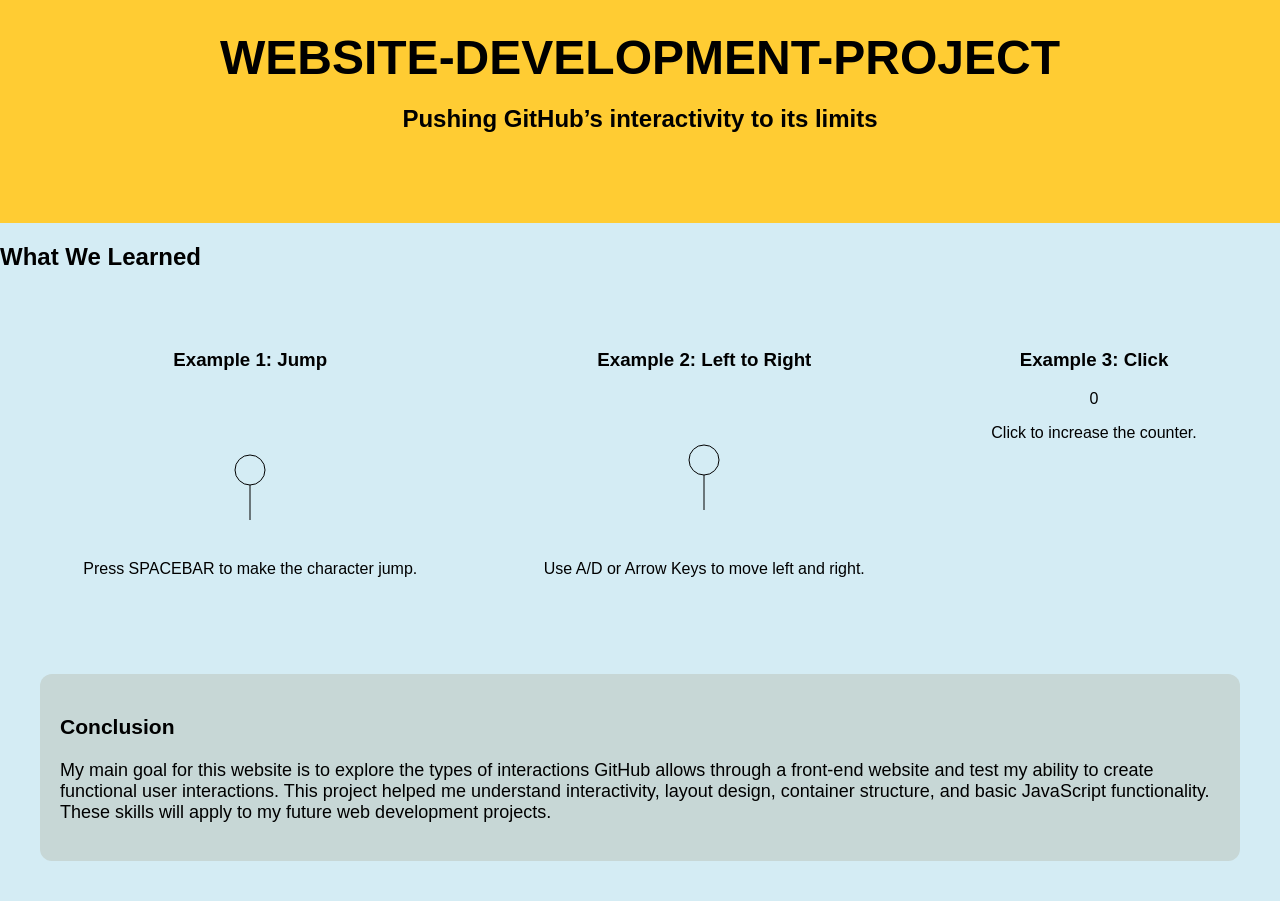
==== index.html @ 19c5f4d6 "Refactor HTML structure and improve content clarity Updated meta tags, improved header structure, an" ====
<!DOCTYPE html>
<html lang="en">
<head>
    <meta charset="UTF-8">
    <meta name="viewport" content="width=device-width, initial-scale=1.0">
    <meta name="description" content="Interactive Website Development Project showing jump, movement, and click examples.">
    <title>Website Development Project</title>
    <link rel="stylesheet" href="style.css">
</head>

<body>
    <!-- Header Section -->
    <header class="header">
        <h1>WEBSITE-DEVELOPMENT-PROJECT</h1>
        <h2>Pushing GitHub’s interactivity to its limits</h2>
    </header>

    <!-- What We Learned -->
    <section class="section-title">
        <h2>What We Learned</h2>
    </section>

    <!-- Three Example Boxes -->
    <section class="examples">
        
        <!-- Example 1: Jump -->
        <div class="card">
            <h3>Example 1: Jump</h3>
            <canvas id="jumpCanvas" width="200" height="150"></canvas>
            <p>Press SPACEBAR to make the character jump.</p>
        </div>

        <!-- Example 2: Left/Right -->
        <div class="card">
            <h3>Example 2: Left to Right</h3>
            <canvas id="moveCanvas" width="200" height="150"></canvas>
            <p>Use A/D or Arrow Keys to move left and right.</p>
        </div>

        <!-- Example 3: Click -->
        <div class="card">
            <h3>Example 3: Click</h3>
            <div class="click-box" id="clickBox">0</div>
            <p>Click to increase the counter.</p>
        </div>
    </section>

    <!-- Conclusion -->
    <section class="conclusion">
        <h3>Conclusion</h3>
        <p>
            My main goal for this website is to explore the types of interactions GitHub 
            allows through a front-end website and test my ability to create functional 
            user interactions. This project helped me understand interactivity, layout design, 
            container structure, and basic JavaScript functionality. These skills will apply 
            to my future web development projects.
        </p>
    </section>

    <script src="script.js"></script>
</body>
</html>
---- style.css ----
body {
    margin: 0;
    font-family: Arial, sans-serif;
    background: #d4ecf4;
}

/* HEADER */
header {
    background: #ffcc33;
    padding: 30px 0 70px;
    text-align: center;
    position: relative;
}

header h1 {
    margin: 0;
    font-size: 48px;
    font-weight: bold;
}

.subtitle {
    background: #e68a00;
    display: inline-block;
    padding: 15px 30px;
    margin-top: 25px;
    border-radius: 12px;
    color: black;
    font-size: 26px;
}

/* EXAMPLES SECTION */
.examples {
    display: flex;
    justify-content: space-around;
    padding: 40px 20px;
    text-align: center;
}

.example {
    width: 30%;
}

.example-top {
    height: 160px;
    border-radius: 12px 12px 0 0;
    display: flex;
    justify-content: center;
    align-items: center;
    font-size: 35px;
}

.blue { background: #7db3ff; }
.red { background: #b73239; color: white; padding: 10px; font-weight: bold; }
.green { background: #b9e9a7; padding: 15px; border-radius: 0 0 12px 12px; }

/* ICONS */
.icon .arrow {
    font-size: 28px;
}

.number {
    font-size: 60px;
    font-weight: bold;
}

/* FOOTER */
.conclusion {
    background: #c7d7d6;
    margin: 40px;
    padding: 20px;
    border-radius: 12px;
    font-size: 18px;
}
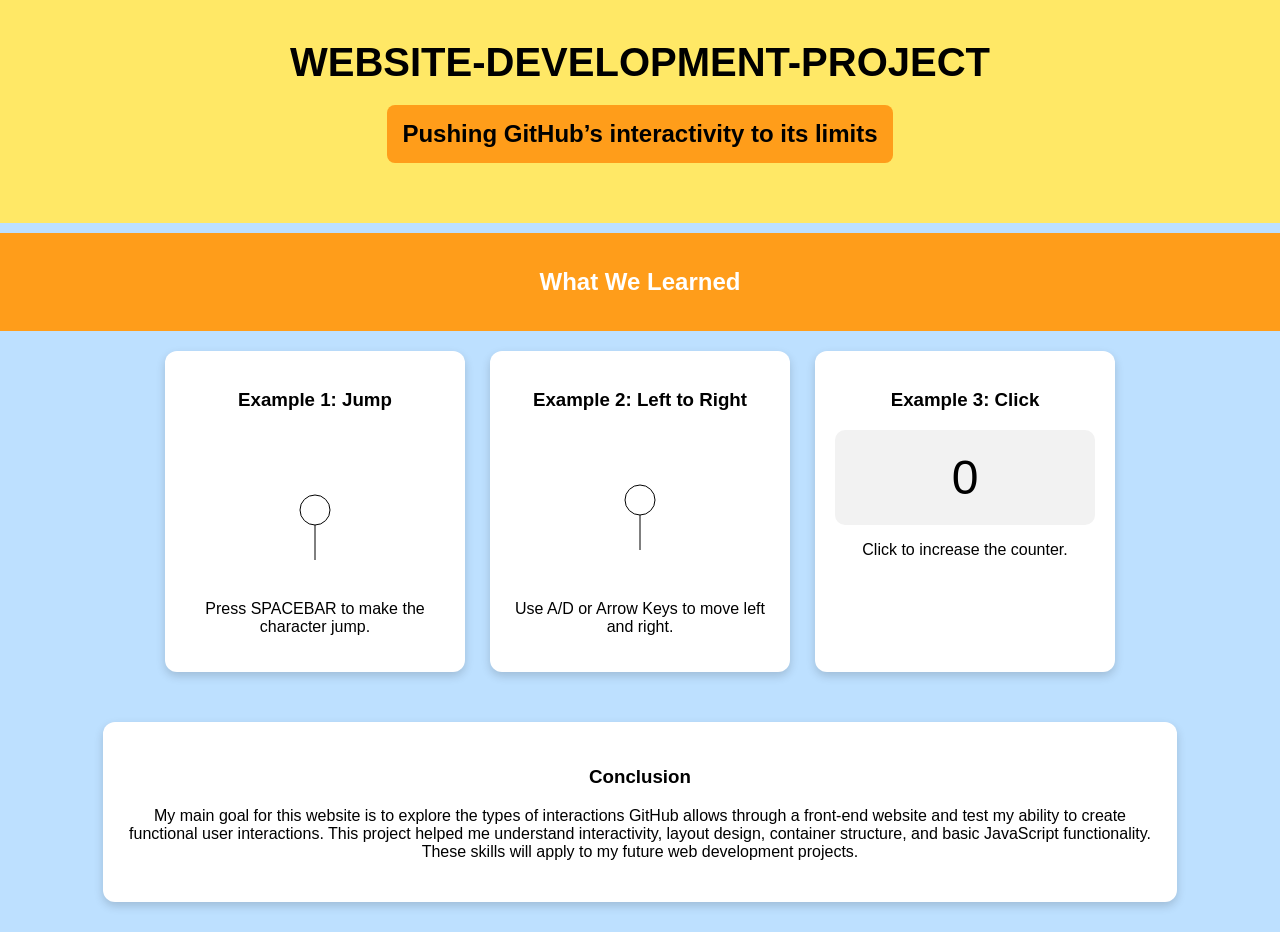
==== commit 653612bd: "Clean up index.html by removing comments Removed commented sections for clarity and improved readabi" ====
--- a/index.html
+++ b/index.html
@@ -9,35 +9,30 @@
 </head>
 
 <body>
-    <!-- Header Section -->
+
     <header class="header">
         <h1>WEBSITE-DEVELOPMENT-PROJECT</h1>
         <h2>Pushing GitHub’s interactivity to its limits</h2>
     </header>
 
-    <!-- What We Learned -->
     <section class="section-title">
         <h2>What We Learned</h2>
     </section>
 
-    <!-- Three Example Boxes -->
     <section class="examples">
-        
-        <!-- Example 1: Jump -->
+
         <div class="card">
             <h3>Example 1: Jump</h3>
             <canvas id="jumpCanvas" width="200" height="150"></canvas>
             <p>Press SPACEBAR to make the character jump.</p>
         </div>
 
-        <!-- Example 2: Left/Right -->
         <div class="card">
             <h3>Example 2: Left to Right</h3>
             <canvas id="moveCanvas" width="200" height="150"></canvas>
             <p>Use A/D or Arrow Keys to move left and right.</p>
         </div>
 
-        <!-- Example 3: Click -->
         <div class="card">
             <h3>Example 3: Click</h3>
             <div class="click-box" id="clickBox">0</div>
@@ -45,7 +40,6 @@
         </div>
     </section>
 
-    <!-- Conclusion -->
     <section class="conclusion">
         <h3>Conclusion</h3>
         <p>
--- a/style.css
+++ b/style.css
@@ -1,73 +1,70 @@
 body {
     margin: 0;
     font-family: Arial, sans-serif;
-    background: #d4ecf4;
-}
-
-/* HEADER */
-header {
-    background: #ffcc33;
-    padding: 30px 0 70px;
-    text-align: center;
-    position: relative;
-}
-
-header h1 {
-    margin: 0;
-    font-size: 48px;
-    font-weight: bold;
-}
-
-.subtitle {
-    background: #e68a00;
-    display: inline-block;
-    padding: 15px 30px;
-    margin-top: 25px;
-    border-radius: 12px;
-    color: black;
-    font-size: 26px;
-}
-
-/* EXAMPLES SECTION */
-.examples {
-    display: flex;
-    justify-content: space-around;
-    padding: 40px 20px;
+    background-color: #bde0ff;
     text-align: center;
 }
 
-.example {
-    width: 30%;
+/* Header */
+.header {
+    background-color: #ffe866;
+    padding: 40px 20px;
 }
 
-.example-top {
-    height: 160px;
-    border-radius: 12px 12px 0 0;
+.header h1 {
+    margin: 0;
+    font-size: 40px;
+    font-weight: 700;
+}
+
+.header h2 {
+    background-color: #ff9d1a;
+    padding: 15px;
+    margin-top: 20px;
+    display: inline-block;
+    border-radius: 8px;
+}
+
+/* Section Title */
+.section-title {
+    background-color: #ff9d1a;
+    color: white;
+    padding: 15px;
+    margin-top: 10px;
+}
+
+/* Example Cards */
+.examples {
     display: flex;
     justify-content: center;
-    align-items: center;
-    font-size: 35px;
+    flex-wrap: wrap;
+    gap: 25px;
+    padding: 20px;
 }
 
-.blue { background: #7db3ff; }
-.red { background: #b73239; color: white; padding: 10px; font-weight: bold; }
-.green { background: #b9e9a7; padding: 15px; border-radius: 0 0 12px 12px; }
-
-/* ICONS */
-.icon .arrow {
-    font-size: 28px;
+.card {
+    background: white;
+    padding: 20px;
+    border-radius: 12px;
+    width: 260px;
+    box-shadow: 0 4px 10px rgba(0,0,0,0.16);
 }
 
-.number {
-    font-size: 60px;
-    font-weight: bold;
+/* Click Counter Styling */
+.click-box {
+    font-size: 48px;
+    padding: 20px;
+    background: #f2f2f2;
+    border-radius: 10px;
+    cursor: pointer;
 }
 
-/* FOOTER */
+/* Conclusion */
 .conclusion {
-    background: #c7d7d6;
-    margin: 40px;
-    padding: 20px;
+    background: white;
+    width: 80%;
+    margin: 30px auto;
+    padding: 25px;
     border-radius: 12px;
-    font-size: 18px;
+    box-shadow: 0 4px 10px rgba(0,0,0,0.16);
 }
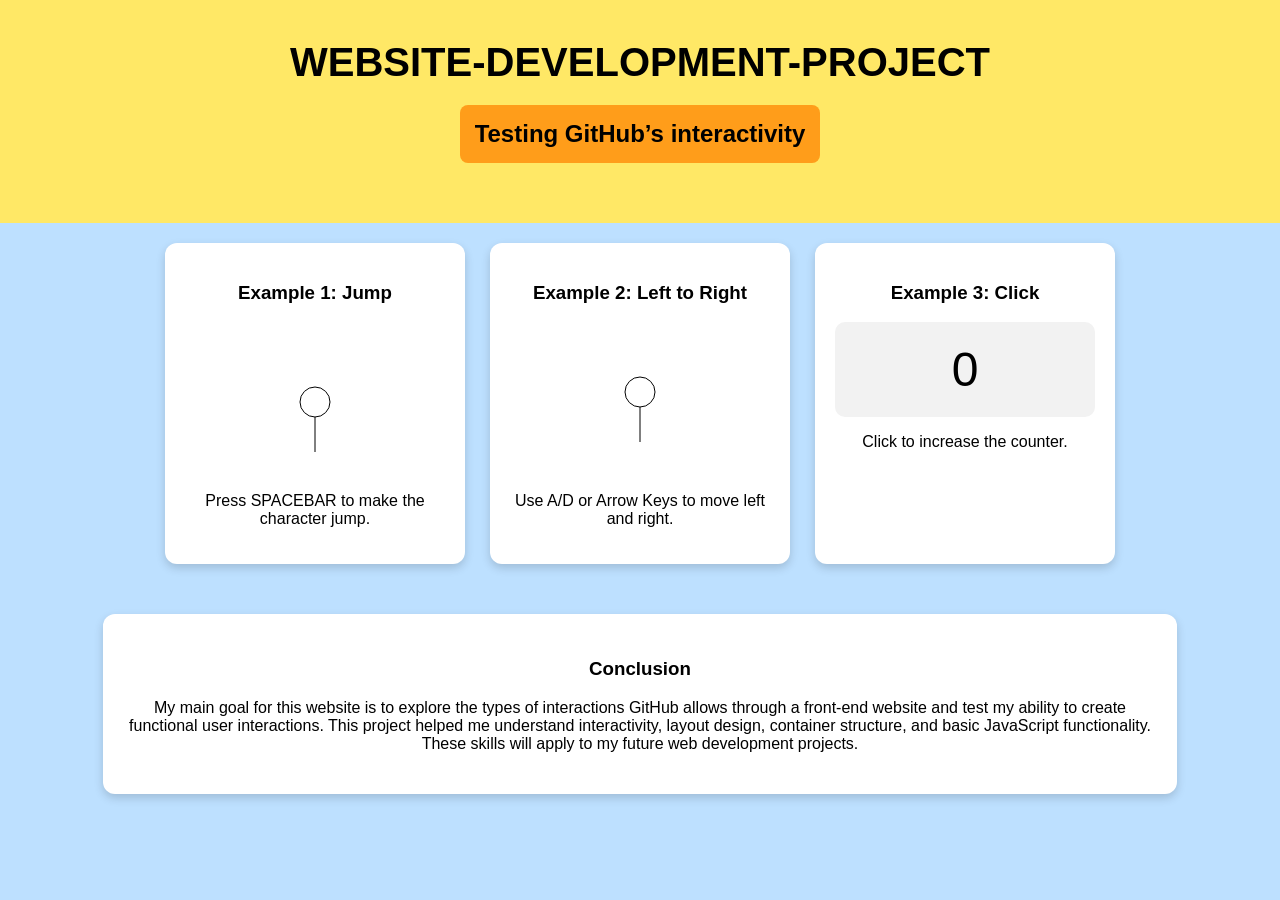
==== commit 2176fcab: "Update subtitle for interactivity testing" ====
--- a/index.html
+++ b/index.html
@@ -12,12 +12,9 @@
 
     <header class="header">
         <h1>WEBSITE-DEVELOPMENT-PROJECT</h1>
-        <h2>Pushing GitHub’s interactivity to its limits</h2>
+        <h2>Testing GitHub’s interactivity</h2>
     </header>
 
-    <section class="section-title">
-        <h2>What We Learned</h2>
-    </section>
 
     <section class="examples">
 
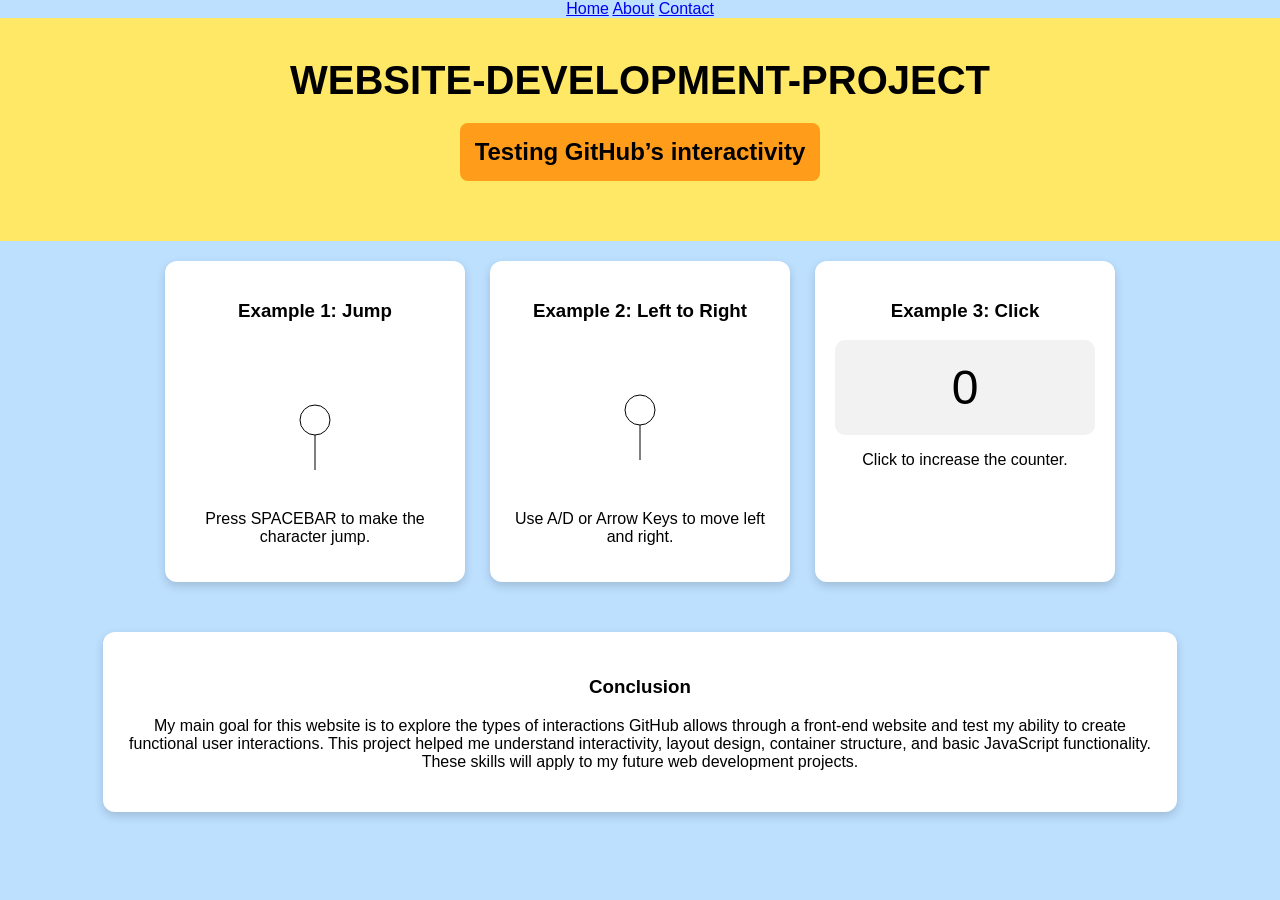
==== commit f9e2e87c: "Add navigation bar to index.html" ====
--- a/index.html
+++ b/index.html
@@ -10,6 +10,12 @@
 
 <body>
 
+<nav class="navbar">
+    <a href="index.html">Home</a>
+    <a href="about.html">About</a>
+    <a href="contact.html">Contact</a>
+</nav>
+    
     <header class="header">
         <h1>WEBSITE-DEVELOPMENT-PROJECT</h1>
         <h2>Testing GitHub’s interactivity</h2>
@@ -50,4 +56,7 @@
 
     <script src="script.js"></script>
 </body>
+
+<meta name="keywords" content="web development, interactive website, javascript examples, HTML, CSS, canvas">
+<meta name="author" content="Nick">
 </html>
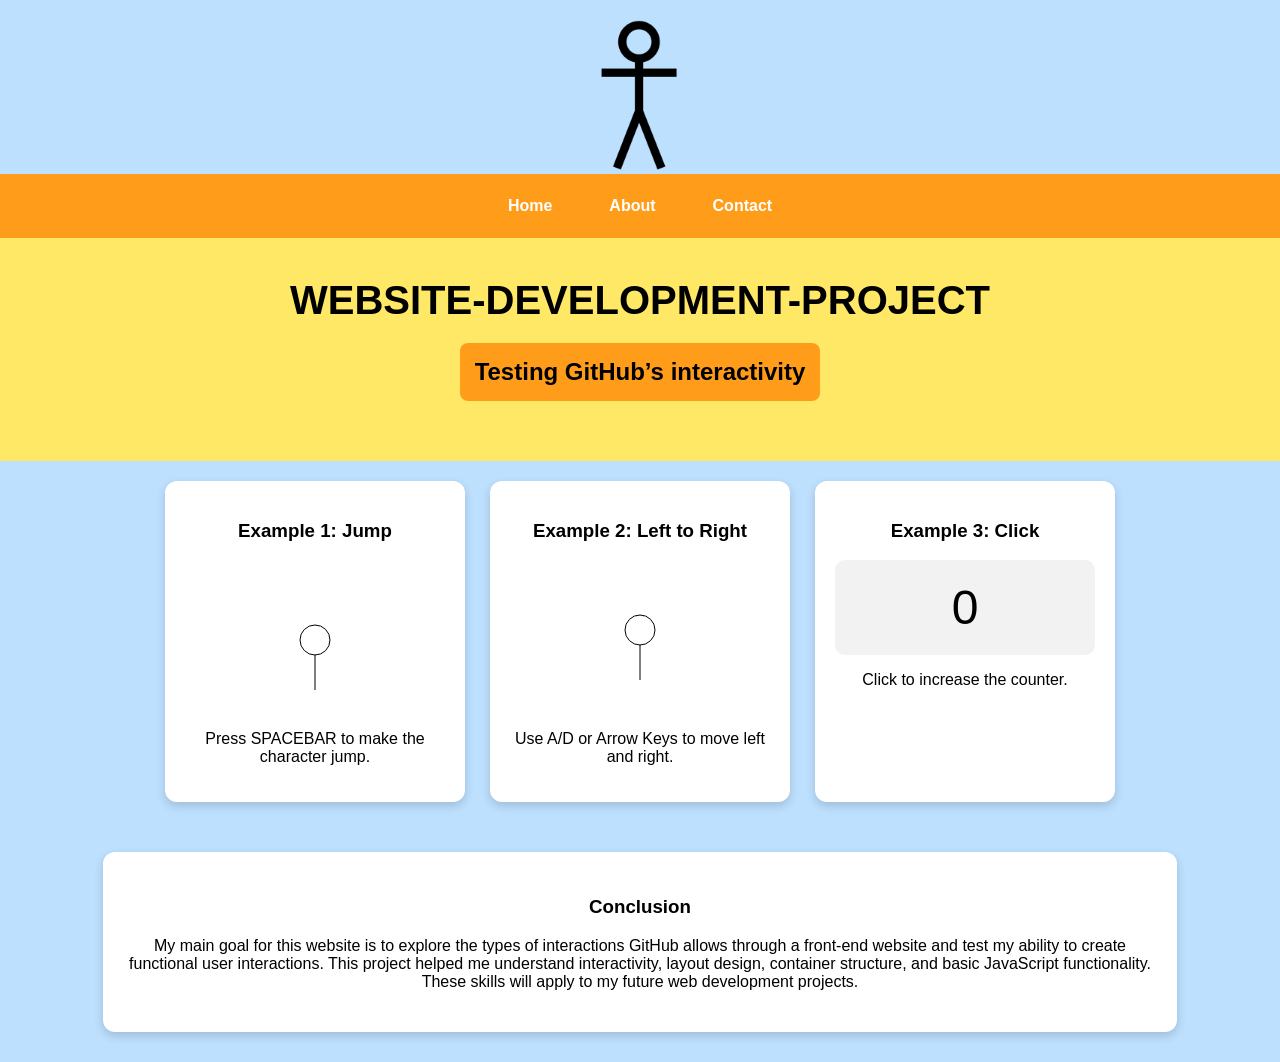
==== commit cec0c401: "Enhance index.html with meta tags and logo section Added meta tags for keywords and author, and incl" ====
--- a/index.html
+++ b/index.html
@@ -4,24 +4,45 @@
     <meta charset="UTF-8">
     <meta name="viewport" content="width=device-width, initial-scale=1.0">
     <meta name="description" content="Interactive Website Development Project showing jump, movement, and click examples.">
+    <meta name="keywords" content="web development, interactive website, javascript examples, HTML, CSS, canvas">
+    <meta name="author" content="Nick">
     <title>Website Development Project</title>
     <link rel="stylesheet" href="style.css">
+    <style>
+        /* Logo CSS */
+        .logo-container {
+            text-align: center;  /* Center the logo */
+            margin-top: 20px;    /* Space from top */
+        }
+
+        .logo-container img {
+            width: 150px;        /* Adjust logo size */
+            height: auto;
+        }
+    </style>
 </head>
 
 <body>
 
-<nav class="navbar">
-    <a href="index.html">Home</a>
-    <a href="about.html">About</a>
-    <a href="contact.html">Contact</a>
-</nav>
+    <!-- Logo Section -->
+    <div class="logo-container">
+        <img src="images/logo.png" alt="My Logo">
+    </div>
+
+    <!-- Navigation -->
+    <nav class="navbar">
+        <a href="index.html">Home</a>
+        <a href="about.html">About</a>
+        <a href="contact.html">Contact</a>
+    </nav>
     
+    <!-- Header -->
     <header class="header">
         <h1>WEBSITE-DEVELOPMENT-PROJECT</h1>
         <h2>Testing GitHub’s interactivity</h2>
     </header>
 
-
+    <!-- Interactive Examples -->
     <section class="examples">
 
         <div class="card">
@@ -43,6 +64,7 @@
         </div>
     </section>
 
+    <!-- Conclusion -->
     <section class="conclusion">
         <h3>Conclusion</h3>
         <p>
@@ -54,9 +76,7 @@
         </p>
     </section>
 
+    <!-- Script -->
     <script src="script.js"></script>
 </body>
-
-<meta name="keywords" content="web development, interactive website, javascript examples, HTML, CSS, canvas">
-<meta name="author" content="Nick">
 </html>
--- a/style.css
+++ b/style.css
@@ -1,3 +1,25 @@
+/* Navigation Bar */
+.navbar {
+    background-color: #ff9d1a;
+    padding: 15px;
+    display: flex;
+    justify-content: center;
+    gap: 25px;
+}
+
+.navbar a {
+    color: white;
+    font-weight: bold;
+    text-decoration: none;
+    padding: 8px 16px;
+}
+
+.navbar a:hover {
+    background-color: #ffe866;
+    color: black;
+    border-radius: 6px;
+}
+
 body {
     margin: 0;
     font-family: Arial, sans-serif;
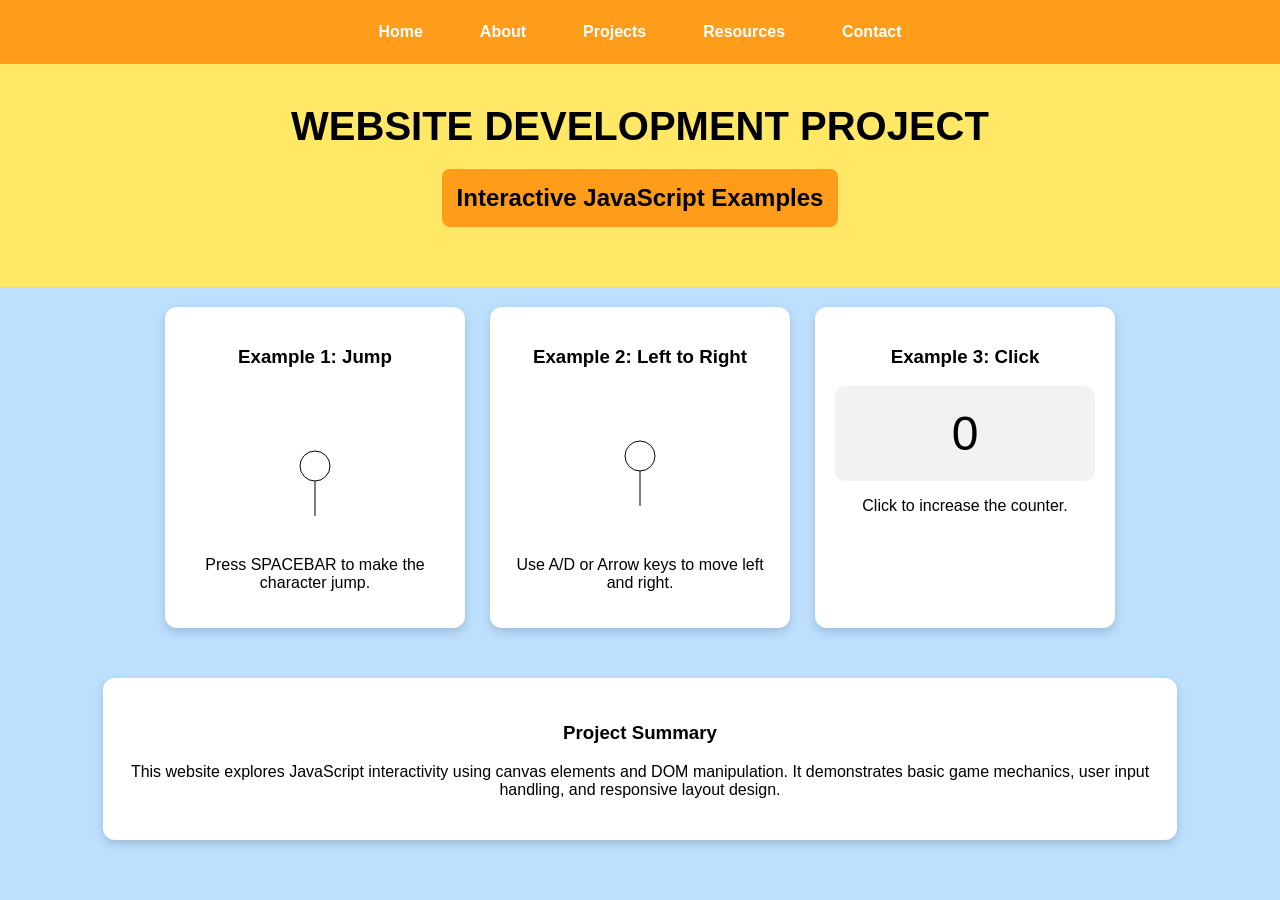
==== commit 78565e4c: "Update index.html" ====
--- a/index.html
+++ b/index.html
@@ -3,80 +3,56 @@
 <head>
     <meta charset="UTF-8">
     <meta name="viewport" content="width=device-width, initial-scale=1.0">
-    <meta name="description" content="Interactive Website Development Project showing jump, movement, and click examples.">
-    <meta name="keywords" content="web development, interactive website, javascript examples, HTML, CSS, canvas">
+    <meta name="description" content="Interactive website development project featuring JavaScript canvas games and user interaction.">
+    <meta name="keywords" content="web development, javascript, html, css, canvas game">
     <meta name="author" content="Nick">
     <title>Website Development Project</title>
     <link rel="stylesheet" href="style.css">
-    <style>
-        /* Logo CSS */
-        .logo-container {
-            text-align: center;  /* Center the logo */
-            margin-top: 20px;    /* Space from top */
-        }
-
-        .logo-container img {
-            width: 150px;        /* Adjust logo size */
-            height: auto;
-        }
-    </style>
 </head>
 
 <body>
 
-    <!-- Logo Section -->
-    <div class="logo-container">
-        <img src="images/logo.png" alt="My Logo">
+<nav class="navbar">
+    <a href="index.html">Home</a>
+    <a href="about.html">About</a>
+    <a href="projects.html">Projects</a>
+    <a href="resources.html">Resources</a>
+    <a href="contact.html">Contact</a>
+</nav>
+
+<header class="header">
+    <h1>WEBSITE DEVELOPMENT PROJECT</h1>
+    <h2>Interactive JavaScript Examples</h2>
+</header>
+
+<section class="examples">
+    <div class="card">
+        <h3>Example 1: Jump</h3>
+        <canvas id="jumpCanvas" width="200" height="150"></canvas>
+        <p>Press SPACEBAR to make the character jump.</p>
     </div>
 
-    <!-- Navigation -->
-    <nav class="navbar">
-        <a href="index.html">Home</a>
-        <a href="about.html">About</a>
-        <a href="contact.html">Contact</a>
-    </nav>
-    
-    <!-- Header -->
-    <header class="header">
-        <h1>WEBSITE-DEVELOPMENT-PROJECT</h1>
-        <h2>Testing GitHub’s interactivity</h2>
-    </header>
+    <div class="card">
+        <h3>Example 2: Left to Right</h3>
+        <canvas id="moveCanvas" width="200" height="150"></canvas>
+        <p>Use A/D or Arrow keys to move left and right.</p>
+    </div>
 
-    <!-- Interactive Examples -->
-    <section class="examples">
+    <div class="card">
+        <h3>Example 3: Click</h3>
+        <div class="click-box" id="clickBox">0</div>
+        <p>Click to increase the counter.</p>
+    </div>
+</section>
 
-        <div class="card">
-            <h3>Example 1: Jump</h3>
-            <canvas id="jumpCanvas" width="200" height="150"></canvas>
-            <p>Press SPACEBAR to make the character jump.</p>
-        </div>
+<section class="conclusion">
+    <h3>Project Summary</h3>
+    <p>
+        This website explores JavaScript interactivity using canvas elements and DOM manipulation.
+        It demonstrates basic game mechanics, user input handling, and responsive layout design.
+    </p>
+</section>
 
-        <div class="card">
-            <h3>Example 2: Left to Right</h3>
-            <canvas id="moveCanvas" width="200" height="150"></canvas>
-            <p>Use A/D or Arrow Keys to move left and right.</p>
-        </div>
-
-        <div class="card">
-            <h3>Example 3: Click</h3>
-            <div class="click-box" id="clickBox">0</div>
-            <p>Click to increase the counter.</p>
-        </div>
-    </section>
-
-    <!-- Conclusion -->
-    <section class="conclusion">
-        <h3>Conclusion</h3>
-        <p>
-            My main goal for this website is to explore the types of interactions GitHub 
-            allows through a front-end website and test my ability to create functional 
-            user interactions. This project helped me understand interactivity, layout design, 
-            container structure, and basic JavaScript functionality. These skills will apply 
-            to my future web development projects.
-        </p>
-    </section>
-
-    <!-- Script -->
-    <script src="script.js"></script>
+<script src="script.js"></script>
 </body>
 </html>
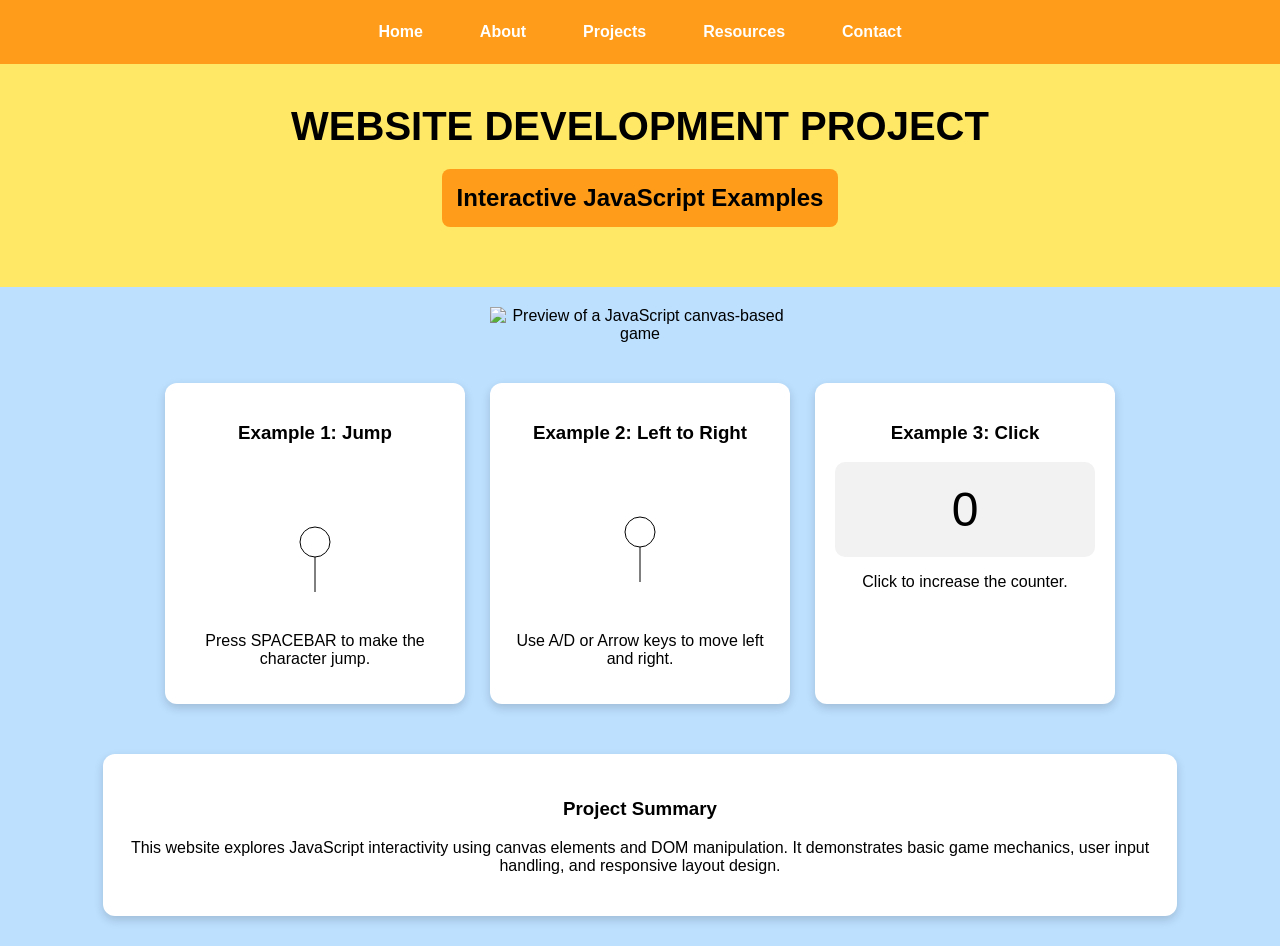
==== commit 7e4a5539: "Update index.html" ====
--- a/index.html
+++ b/index.html
@@ -24,6 +24,12 @@
     <h1>WEBSITE DEVELOPMENT PROJECT</h1>
     <h2>Interactive JavaScript Examples</h2>
 </header>
+
+<img 
+    src="images/game-preview.png" 
+    alt="Preview of a JavaScript canvas-based game"
+    style="width:300px; margin:20px auto; display:block;"
+>
 
 <section class="examples">
     <div class="card">
